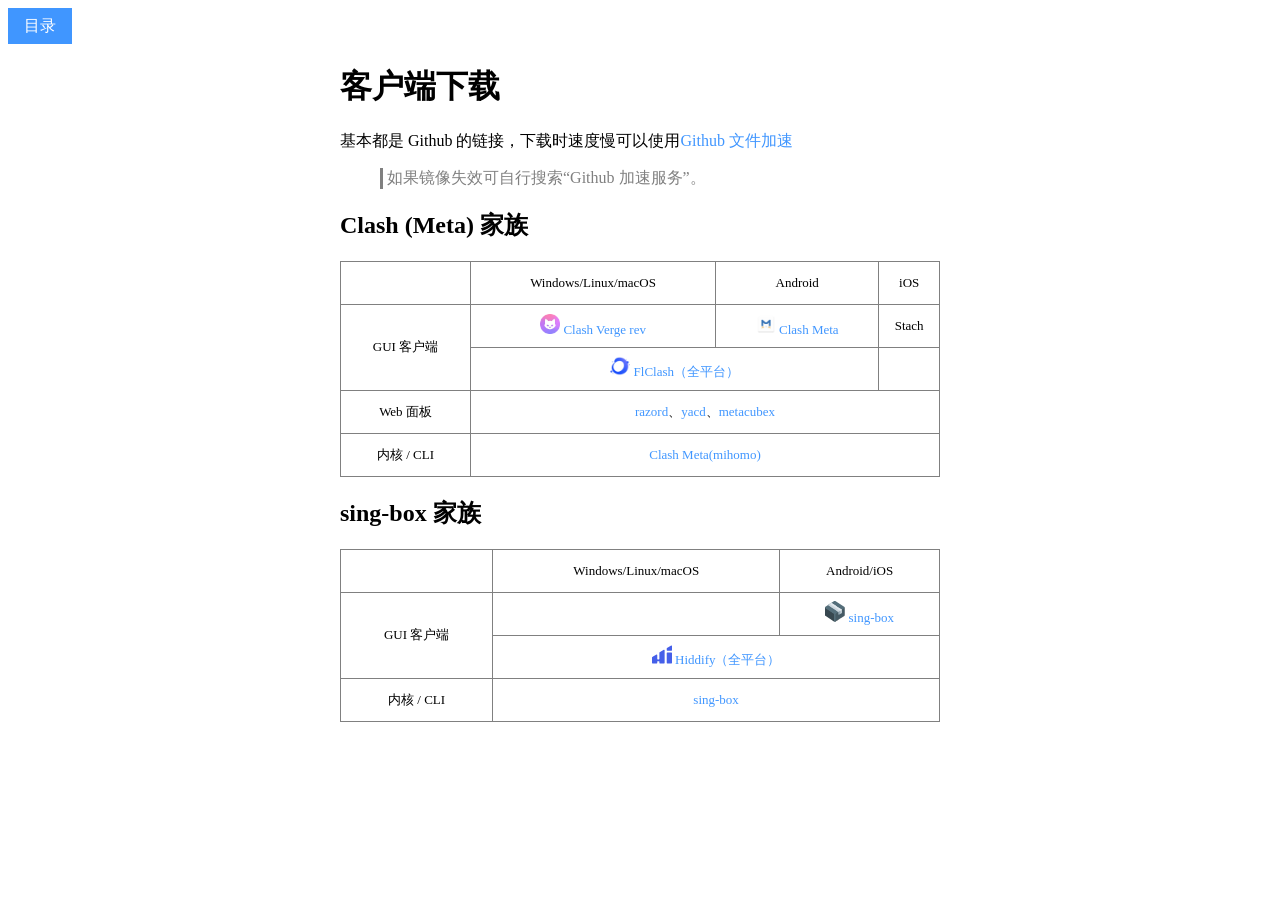
==== clients/index.html @ 2d8aaeed "init" ====
<!DOCTYPE html>
<html lang="zh-cn">

<head>
    <meta charset="UTF-8">
    <meta name="color-scheme" content="light dark">
    <meta name="viewport" content="width=device-width, initial-scale=1.0">
    <link rel="stylesheet" href="/static/navbar.css">
    <link rel="stylesheet" href="/static/content.css">
    <title>客户端下载</title>
</head>

<body>
    <div class="menu">
        <button class="menu-button">目录</button>
        <div class="menu-content">
            <a href="/">首页</a>
            <a href="/proxy/">廉价机场</a>
            <a href="/clients/">客户端下载</a>
            <a href="/self/">自建自用</a>
        </div>
    </div>
    <div class="content">
        <h1>客户端下载</h1>
        <p>基本都是 Github 的链接，下载时速度慢可以使用<a href="https://ghproxy.net/">Github 文件加速</a></p>
        <blockquote>
            <p>如果镜像失效可自行搜索“Github 加速服务”。</p>
        </blockquote>
        <h2>Clash (Meta) 家族</h2>

        <table>
            <tbody>
                <tr>
                    <td></td>
                    <td>Windows/Linux/macOS</td>
                    <td>Android</td>
                    <td>iOS</td>
                </tr>
                <tr>
                    <td rowspan="2">GUI 客户端</td>
                    <td>
                        <a href="https://github.com/clash-verge-rev/clash-verge-rev/releases"><img width=20px
                                src="/imgs/clash/clash-verge-rev.webp"> Clash Verge rev</a>
                    </td>
                    <td>
                        <a href="https://github.com/MetaCubeX/ClashMetaForAndroid/releases"><img width=20px
                                src="/imgs/clash/clash-meta.png"> Clash Meta</a>
                    </td>
                    <td>Stach</td>
                </tr>
                <tr>
                    <td colspan="2">
                        <a href="https://github.com/chen08209/FlClash/releases"><img width=20px
                                src="/imgs/clash/flclash.ico"> FlClash（全平台）</a>
                    </td>
                </tr>
                <tr>
                    <td>Web 面板</td>
                    <td colspan="3">
                        <a href="https://clash.razord.top/">razord</a>、<a href="https://yacd.metacubex.one/">yacd</a>、<a
                            href="https://d.metacubex.one/">metacubex</a>
                    </td>
                </tr>
                <tr>
                    <td>内核 / CLI</td>
                    <td colspan="3"><a href="https://github.com/MetaCubeX/mihomo/releases">Clash Meta(mihomo)</a>
                    </td>
                </tr>
            </tbody>
        </table>

        <h2>sing-box 家族</h2>

        <table>
            <tbody>
                <tr>
                    <td></td>
                    <td>Windows/Linux/macOS</td>
                    <td>Android/iOS</td>
                </tr>
                <tr>
                    <td rowspan="2">GUI 客户端</td>
                    <td>
                    </td>
                    <td>
                        <a href="https://sing-box.sagernet.org/zh/clientss/"><img width=20px src="/imgs/sing-box.svg">
                            sing-box</a>
                    </td>
                </tr>
                <tr>
                    <td colspan="2">
                        <a href="https://github.com/hiddify/hiddify-next/releases"><img width=20px
                                src="/imgs/hiddify.svg">
                            Hiddify（全平台）</a>
                    </td>
                </tr>
                <tr>
                    <td>内核 / CLI</td>
                    <td colspan="2">
                        <a href="https://github.com/SagerNet/sing-box/releases">sing-box</a>
                    </td>
                </tr>
        </table>
    </div>
</body>

</html>
---- static/navbar.css ----
.menu {
    position: relative;
    display: inline-block;
}

.menu-button {
    background-color: #4096ff;
    color: white;
    border: none;
    font-size: 16px;
    width: 64px;
    height: 36px;
}

.menu:hover .menu-content {
    display: block;
}

.menu-content {
    display: none;
    position: absolute;
    background-color: #ffffff;
    min-width: 160px;
    box-shadow: 0px 0px 16px 0px rgba(0, 0, 0, 0.2);
}

.menu-content a {
    color: black;
    padding: 8px;
    text-decoration: none;
    display: block;
}

.menu-content a:hover {
    background: #9fcaff;
}
---- static/content.css ----
.content {
    max-width: 600px;
    margin: auto;
}

a {
    color: #4096ff;
    text-decoration: none;
}

blockquote {
    border-left: solid gray;
    padding-left: 4px;
    color: gray;
}

table {
    margin: auto;
    border: 1px solid gray;
    border-collapse: collapse;
    width: 100%;
    font-size: small;
    text-align: center;
}

td {
    border: solid 1px gray;
    vertical-align: middle;
    height: 40px;
}
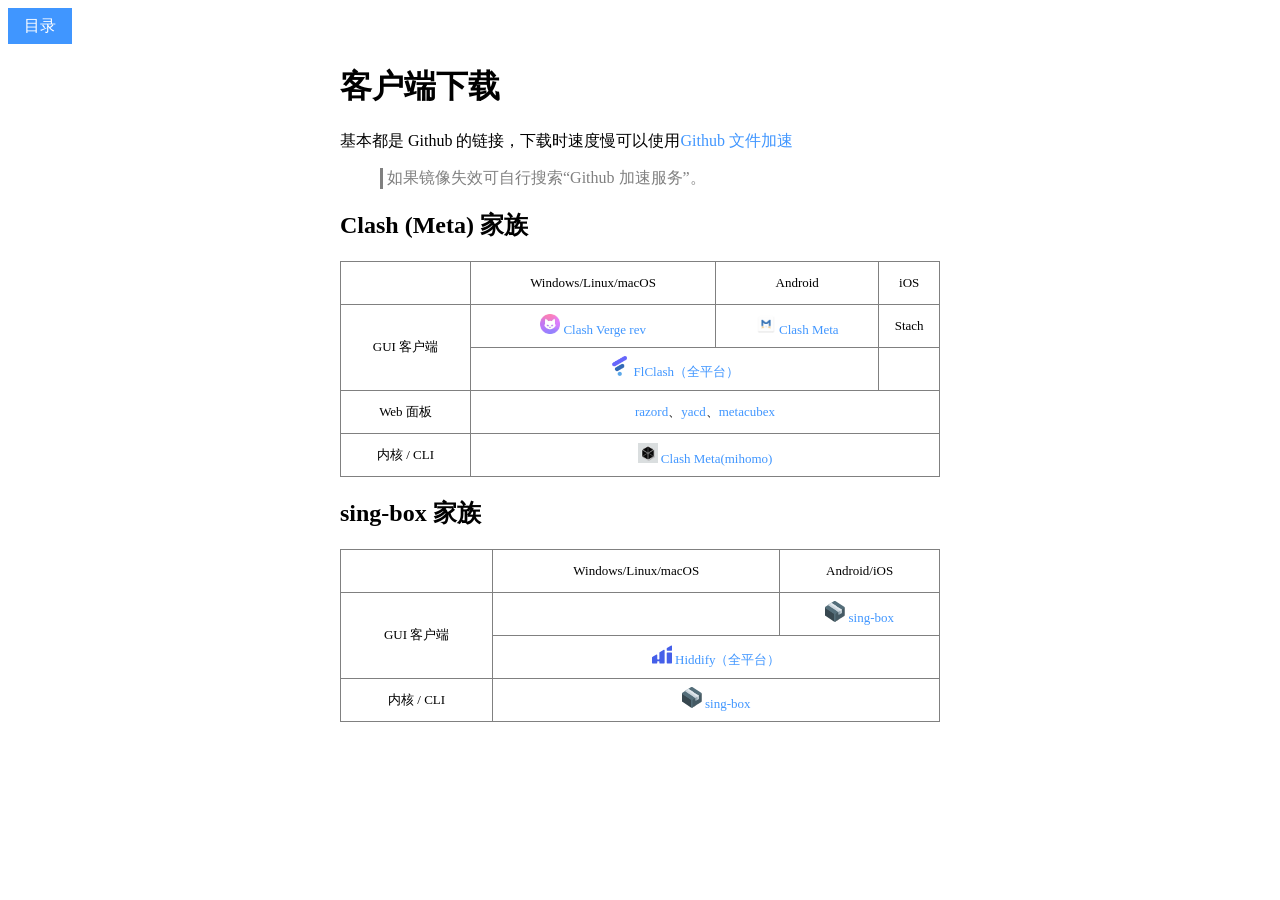
==== commit eff0a0bc: "update" ====
--- a/clients/index.html
+++ b/clients/index.html
@@ -39,7 +39,7 @@
                 <tr>
                     <td rowspan="2">GUI 客户端</td>
                     <td>
-                        <a href="https://github.com/clash-verge-rev/clash-verge-rev/releases"><img width=20px
+                        <a href="https://clash-verge-rev.github.io/install.html"><img width=20px
                                 src="/imgs/clash/clash-verge-rev.webp"> Clash Verge rev</a>
                     </td>
                     <td>
@@ -51,7 +51,7 @@
                 <tr>
                     <td colspan="2">
                         <a href="https://github.com/chen08209/FlClash/releases"><img width=20px
-                                src="/imgs/clash/flclash.ico"> FlClash（全平台）</a>
+                                src="/imgs/clash/flclash.png"> FlClash（全平台）</a>
                     </td>
                 </tr>
                 <tr>
@@ -63,7 +63,8 @@
                 </tr>
                 <tr>
                     <td>内核 / CLI</td>
-                    <td colspan="3"><a href="https://github.com/MetaCubeX/mihomo/releases">Clash Meta(mihomo)</a>
+                    <td colspan="3"><a href="https://wiki.metacubex.one/startup/"><img width=20px
+                                src="/imgs/clash/mihomo.jpeg"> Clash Meta(mihomo)</a>
                     </td>
                 </tr>
             </tbody>
@@ -83,13 +84,13 @@
                     <td>
                     </td>
                     <td>
-                        <a href="https://sing-box.sagernet.org/zh/clientss/"><img width=20px src="/imgs/sing-box.svg">
+                        <a href="https://sing-box.sagernet.org/zh/clients/"><img width=20px src="/imgs/sing-box.svg">
                             sing-box</a>
                     </td>
                 </tr>
                 <tr>
                     <td colspan="2">
-                        <a href="https://github.com/hiddify/hiddify-next/releases"><img width=20px
+                        <a href="https://github.com/hiddify/hiddify-next#-direct-download"><img width=20px
                                 src="/imgs/hiddify.svg">
                             Hiddify（全平台）</a>
                     </td>
@@ -97,7 +98,8 @@
                 <tr>
                     <td>内核 / CLI</td>
                     <td colspan="2">
-                        <a href="https://github.com/SagerNet/sing-box/releases">sing-box</a>
+                        <a href="https://github.com/SagerNet/sing-box/releases"><img width=20px
+                                src="/imgs/sing-box.svg"> sing-box</a>
                     </td>
                 </tr>
         </table>
